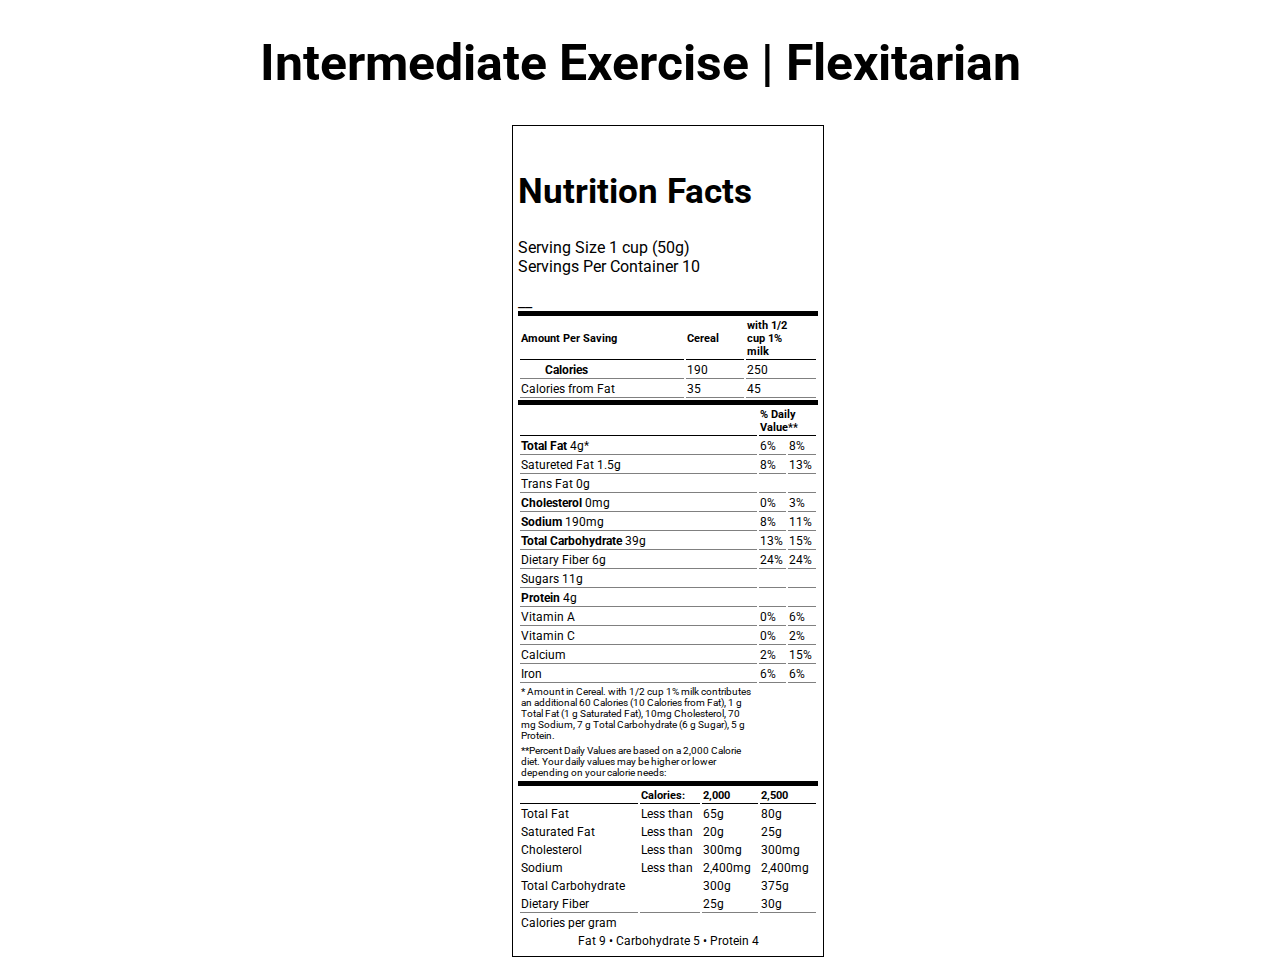
==== Intermediate/Paul/index.html @ 046b2fea "file structure" ====
<!DOCTYPE html>
<html>
<head>
	<link rel="stylesheet" type="text/css" href="main.css">
	<link href="https://fonts.googleapis.com/css2?family=Roboto:wght@300&display=swap" rel="stylesheet">
	<title></title>
</head>


<body>
<header>
	<h1>Intermediate Exercise | Flexitarian</h1>
	
</header>
	
	<div class="container">
	<h2>Nutrition Facts</h2>
	<p>Serving Size 1 cup (50g)<br>Servings Per Container 10</p>
	__
	<table>
		<thead>	
			<tr>
				<th>Amount Per Saving</th>
				<th>Cereal</th>
				<th>with 1/2<br>cup 1%<br>milk</th>
			</tr>
		</thead>
		<tbody>
			<tr>
				<td class="text-indent"><b>Calories</b></td>
				<td>190</td>
				<td>250</td>
			</tr>
			<tr>
				<td>Calories from Fat</td>
				<td>35</td>
				<td>45</td>
			</tr>
		</tbody>
	</table>

	<table>
		<thead>
			<tr>
				<th>&nbsp;</th>
				<th colspan="2">% Daily Value**</th>
			</tr>
		</thead>
		<tbody>
			<tr>
				<td><b>Total Fat</b> 4g*</td>
				<td>6%</td>
				<td>8%</td>
			</tr>
			<tr>
				<td>Satureted Fat 1.5g</td>
				<td>8%</td>
				<td>13%</td>
			</tr>
			<tr>
				<td>Trans Fat 0g</td>
				<td>&nbsp;</td>
				<td>&nbsp;</td>
			</tr>
			<tr>
				<td><b>Cholesterol</b> 0mg</td>
				<td>0%</td>
				<td>3%</td>
			</tr>
			<tr>
				<td><b>Sodium</b> 190mg</td>
				<td>8%</td>
				<td>11%</td>
			</tr>
			<tr>
				<td><b>Total Carbohydrate</b> 39g</td>
				<td>13%</td>
				<td>15%</td>
			</tr>
			<tr>
				<td>Dietary Fiber 6g</td>
				<td>24%</td>
				<td>24%</td>
			</tr>
			<tr>
				<td>Sugars 11g</td>
				<td>&nbsp;</td>
				<td>&nbsp;</td>
			</tr>
			<tr>
				<td><b>Protein</b> 4g</td>
				<td>&nbsp;</td>
				<td>&nbsp;</td>
			</tr>
			<tr>
				<td>Vitamin A</td>
				<td>0%</td>
				<td>6%</td>
			</tr>
			<tr>
				<td>Vitamin C</td>
				<td>0%</td>
				<td>2%</td>
			</tr>
			<tr>
				<td>Calcium</td>
				<td>2%</td>
				<td>15%</td>
			</tr>
			<tr>
				<td>Iron</td>
				<td>6%</td>
				<td>6%</td>
			</tr>
		</tbody>
		<tfoot>
			<tr>
				<td>* Amount in Cereal. with 1/2 cup 1% milk contributes an additional 60 Calories (10 Calories from Fat), 1 g Total Fat (1 g Saturated Fat), 10mg Cholesterol, 70 mg Sodium, 7 g Total Carbohydrate (6 g Sugar), 5 g Protein.</td>
			</tr>
			<tr>
				<td>**Percent Daily Values are based on a 2,000 Calorie diet. Your daily values may be higher or lower depending on your calorie needs:</td>
			</tr>
			<body></body>
		</tfoot>
	</table>
	<table>
		<thead>	
			<tr>
				<th>&nbsp;</th>
				<th>Calories:</th>
				<th>2,000</th>
				<th>2,500</th>
			</tr>
		</thead>
		<tbody>
			<tr>
				<td class="noborder">Total Fat</td>
				<td class="noborder">Less than</td>
				<td class="noborder">65g</td>
				<td class="noborder">80g</td>
			</tr>
			<tr>
				<td class="noborder">Saturated Fat</td>
				<td class="noborder">Less than</td>
				<td class="noborder">20g</td>
				<td class="noborder">25g</td>
			</tr>
			<tr>
				<td class="noborder">Cholesterol</td>
				<td class="noborder">Less than</td>
				<td class="noborder">300mg</td>
				<td class="noborder">300mg</td>
			</tr>
			<tr>
				<td class="noborder">Sodium</td>
				<td class="noborder">Less than</td>
				<td class="noborder">2,400mg</td>
				<td class="noborder">2,400mg</td>
			</tr>
			<tr>
				<td class="noborder">Total Carbohydrate</td>
				<td class="noborder">&nbsp;</td>
				<td class="noborder">300g</td>
				<td class="noborder">375g</td>
			</tr>
			<tr>
				<td>Dietary Fiber</td>
				<td>&nbsp;</td>
				<td>25g</td>
				<td>30g</td>
			</tr>
			<tr>
				<td class="noborder">Calories per gram</td>
			</tr>
			<tr>
				<td id="lastrow" colspan="4">Fat 9 &bull; Carbohydrate 5 &bull; Protein 4</td>
			</tr>
		</tbody>
	</table>

	</div>



	<footer>
		
	</footer>
</body>
</html>
---- Intermediate/Paul/main.css ----
* {
	font-family: 'Roboto', sans-serif;
}

body {
	margin: 0px;
}

/* -- HEADER START -- */
h1 {
	font-size: 50px;
	text-align: center;
}




/* -- HEADER END -- */


/* -- NAVBAR START -- */



/* -- NAVBAR END -- */

/* -- CONTENT START -- */
h2 {
	text-align: left;
	margin: 40px 0 10px 0;
	font-size: 35px;

}

table {
	border-top: solid black 5px;
	margin: 0px;
}

thead th {
	border-bottom: 1px solid black;
	font-size: 11px;
	text-align: left;
}


tbody td {
	border-bottom: 1px solid grey;
	font-size: 12px;
}

tfoot {
	font-size: 10px;
}

.container {
	margin-left: 40%;
	padding: 5px;
	border: solid 1px black;
	width: 300px;
	display: flex;
	flex-direction: column;
}

#lastrow {
	border: none;
	text-align: center;
}

.noborder {
	border: none;
}

.text-indent {
	text-indent: 2em;
}

/* -- CONTENT END -- */

/* -- FOOTER START -- */


/* -- FOOTER END -- */
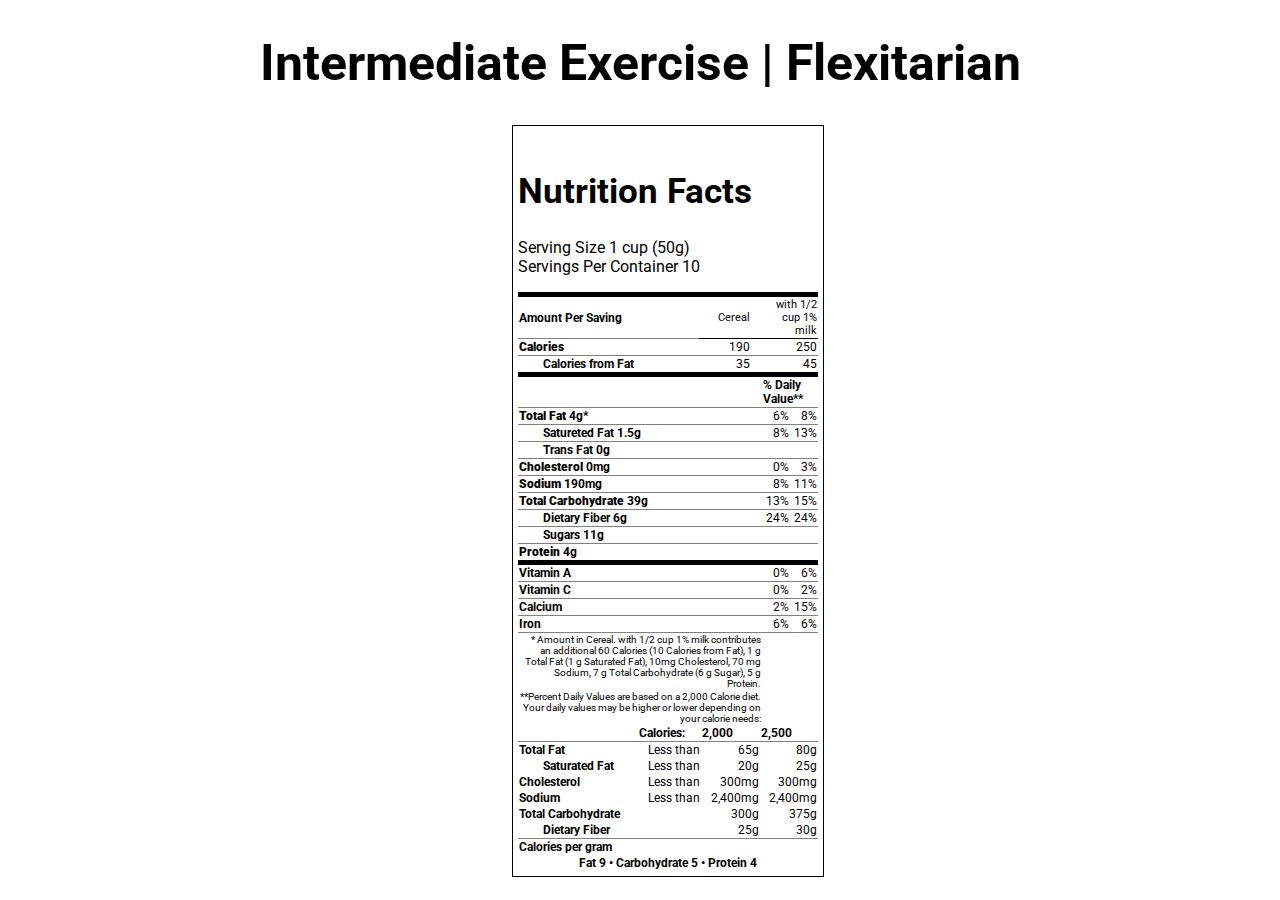
==== commit 64b7e502: "magenta page" ====
--- a/Intermediate/Paul/index.html
+++ b/Intermediate/Paul/index.html
@@ -16,25 +16,24 @@
 	<div class="container">
 	<h2>Nutrition Facts</h2>
 	<p>Serving Size 1 cup (50g)<br>Servings Per Container 10</p>
-	__
 	<table>
 		<thead>	
 			<tr>
 				<th>Amount Per Saving</th>
-				<th>Cereal</th>
-				<th>with 1/2<br>cup 1%<br>milk</th>
+				<td>Cereal</td>
+				<td>with 1/2<br>cup 1%<br>milk</td>
 			</tr>
 		</thead>
 		<tbody>
 			<tr>
-				<td class="text-indent"><b>Calories</b></td>
+				<th><b>Calories</b></th>
 				<td>190</td>
 				<td>250</td>
 			</tr>
 			<tr>
-				<td>Calories from Fat</td>
-				<td>35</td>
-				<td>45</td>
+				<th class="noborder text-indent">Calories from Fat</th>
+				<td class="noborder">35</td>
+				<td class="noborder">45</td>
 			</tr>
 		</tbody>
 	</table>
@@ -48,67 +47,67 @@
 		</thead>
 		<tbody>
 			<tr>
-				<td><b>Total Fat</b> 4g*</td>
+				<th><b>Total Fat</b> 4g*</th>
 				<td>6%</td>
 				<td>8%</td>
 			</tr>
 			<tr>
-				<td>Satureted Fat 1.5g</td>
+				<th class="text-indent">Satureted Fat 1.5g</th>
 				<td>8%</td>
 				<td>13%</td>
 			</tr>
 			<tr>
-				<td>Trans Fat 0g</td>
+				<th class="text-indent">Trans Fat 0g</th>
 				<td>&nbsp;</td>
 				<td>&nbsp;</td>
 			</tr>
 			<tr>
-				<td><b>Cholesterol</b> 0mg</td>
+				<th><b>Cholesterol</b> 0mg</th>
 				<td>0%</td>
 				<td>3%</td>
 			</tr>
 			<tr>
-				<td><b>Sodium</b> 190mg</td>
+				<th><b>Sodium</b> 190mg</th>
 				<td>8%</td>
 				<td>11%</td>
 			</tr>
 			<tr>
-				<td><b>Total Carbohydrate</b> 39g</td>
+				<th><b>Total Carbohydrate</b> 39g</th>
 				<td>13%</td>
 				<td>15%</td>
 			</tr>
 			<tr>
-				<td>Dietary Fiber 6g</td>
+				<th class="text-indent">Dietary Fiber 6g</th>
 				<td>24%</td>
 				<td>24%</td>
 			</tr>
 			<tr>
-				<td>Sugars 11g</td>
+				<th class="text-indent">Sugars 11g</th>
 				<td>&nbsp;</td>
 				<td>&nbsp;</td>
 			</tr>
 			<tr>
-				<td><b>Protein</b> 4g</td>
-				<td>&nbsp;</td>
-				<td>&nbsp;</td>
+				<th class="bigborder"><b>Protein</b> 4g</th>
+				<td class="bigborder">&nbsp;</td>
+				<td class="bigborder">&nbsp;</td>
 			</tr>
 			<tr>
-				<td>Vitamin A</td>
+				<th>Vitamin A</th>
 				<td>0%</td>
 				<td>6%</td>
 			</tr>
 			<tr>
-				<td>Vitamin C</td>
+				<th>Vitamin C</th>
 				<td>0%</td>
 				<td>2%</td>
 			</tr>
 			<tr>
-				<td>Calcium</td>
+				<th>Calcium</th>
 				<td>2%</td>
 				<td>15%</td>
 			</tr>
 			<tr>
-				<td>Iron</td>
+				<th>Iron</th>
 				<td>6%</td>
 				<td>6%</td>
 			</tr>
@@ -123,7 +122,7 @@
 			<body></body>
 		</tfoot>
 	</table>
-	<table>
+	<table class="noborder">
 		<thead>	
 			<tr>
 				<th>&nbsp;</th>
@@ -134,46 +133,46 @@
 		</thead>
 		<tbody>
 			<tr>
-				<td class="noborder">Total Fat</td>
+				<th class="noborder">Total Fat</th>
 				<td class="noborder">Less than</td>
 				<td class="noborder">65g</td>
 				<td class="noborder">80g</td>
 			</tr>
 			<tr>
-				<td class="noborder">Saturated Fat</td>
+				<th class="noborder text-indent">Saturated Fat</th>
 				<td class="noborder">Less than</td>
 				<td class="noborder">20g</td>
 				<td class="noborder">25g</td>
 			</tr>
 			<tr>
-				<td class="noborder">Cholesterol</td>
+				<th class="noborder">Cholesterol</th>
 				<td class="noborder">Less than</td>
 				<td class="noborder">300mg</td>
 				<td class="noborder">300mg</td>
 			</tr>
 			<tr>
-				<td class="noborder">Sodium</td>
+				<th class="noborder">Sodium</th>
 				<td class="noborder">Less than</td>
 				<td class="noborder">2,400mg</td>
 				<td class="noborder">2,400mg</td>
 			</tr>
 			<tr>
-				<td class="noborder">Total Carbohydrate</td>
+				<th class="noborder">Total Carbohydrate</th>
 				<td class="noborder">&nbsp;</td>
 				<td class="noborder">300g</td>
 				<td class="noborder">375g</td>
 			</tr>
 			<tr>
-				<td>Dietary Fiber</td>
+				<th class="text-indent">Dietary Fiber</th>
 				<td>&nbsp;</td>
 				<td>25g</td>
 				<td>30g</td>
 			</tr>
 			<tr>
-				<td class="noborder">Calories per gram</td>
+				<th class="noborder">Calories per gram</th>
 			</tr>
 			<tr>
-				<td id="lastrow" colspan="4">Fat 9 &bull; Carbohydrate 5 &bull; Protein 4</td>
+				<th id="lastrow" colspan="4">Fat 9 &bull; Carbohydrate 5 &bull; Protein 4</th>
 			</tr>
 		</tbody>
 	</table>
--- a/Intermediate/Paul/main.css
+++ b/Intermediate/Paul/main.css
@@ -35,22 +35,31 @@
 table {
 	border-top: solid black 5px;
 	margin: 0px;
+	border-collapse: collapse;
 }
 
-thead th {
+tbody th {
+	text-align: left;
+}
+
+td {
+	text-align: right;
+}
+thead {
 	border-bottom: 1px solid black;
 	font-size: 11px;
 	text-align: left;
 }
 
 
-tbody td {
+tbody td, th {
 	border-bottom: 1px solid grey;
 	font-size: 12px;
 }
 
 tfoot {
 	font-size: 10px;
+	text-align: left;
 }
 
 .container {
@@ -75,6 +84,11 @@
 	text-indent: 2em;
 }
 
+.bigborder {
+	border-bottom: solid black 5px;
+	border-spacing: 0;
+}
+
 /* -- CONTENT END -- */
 
 /* -- FOOTER START -- */
